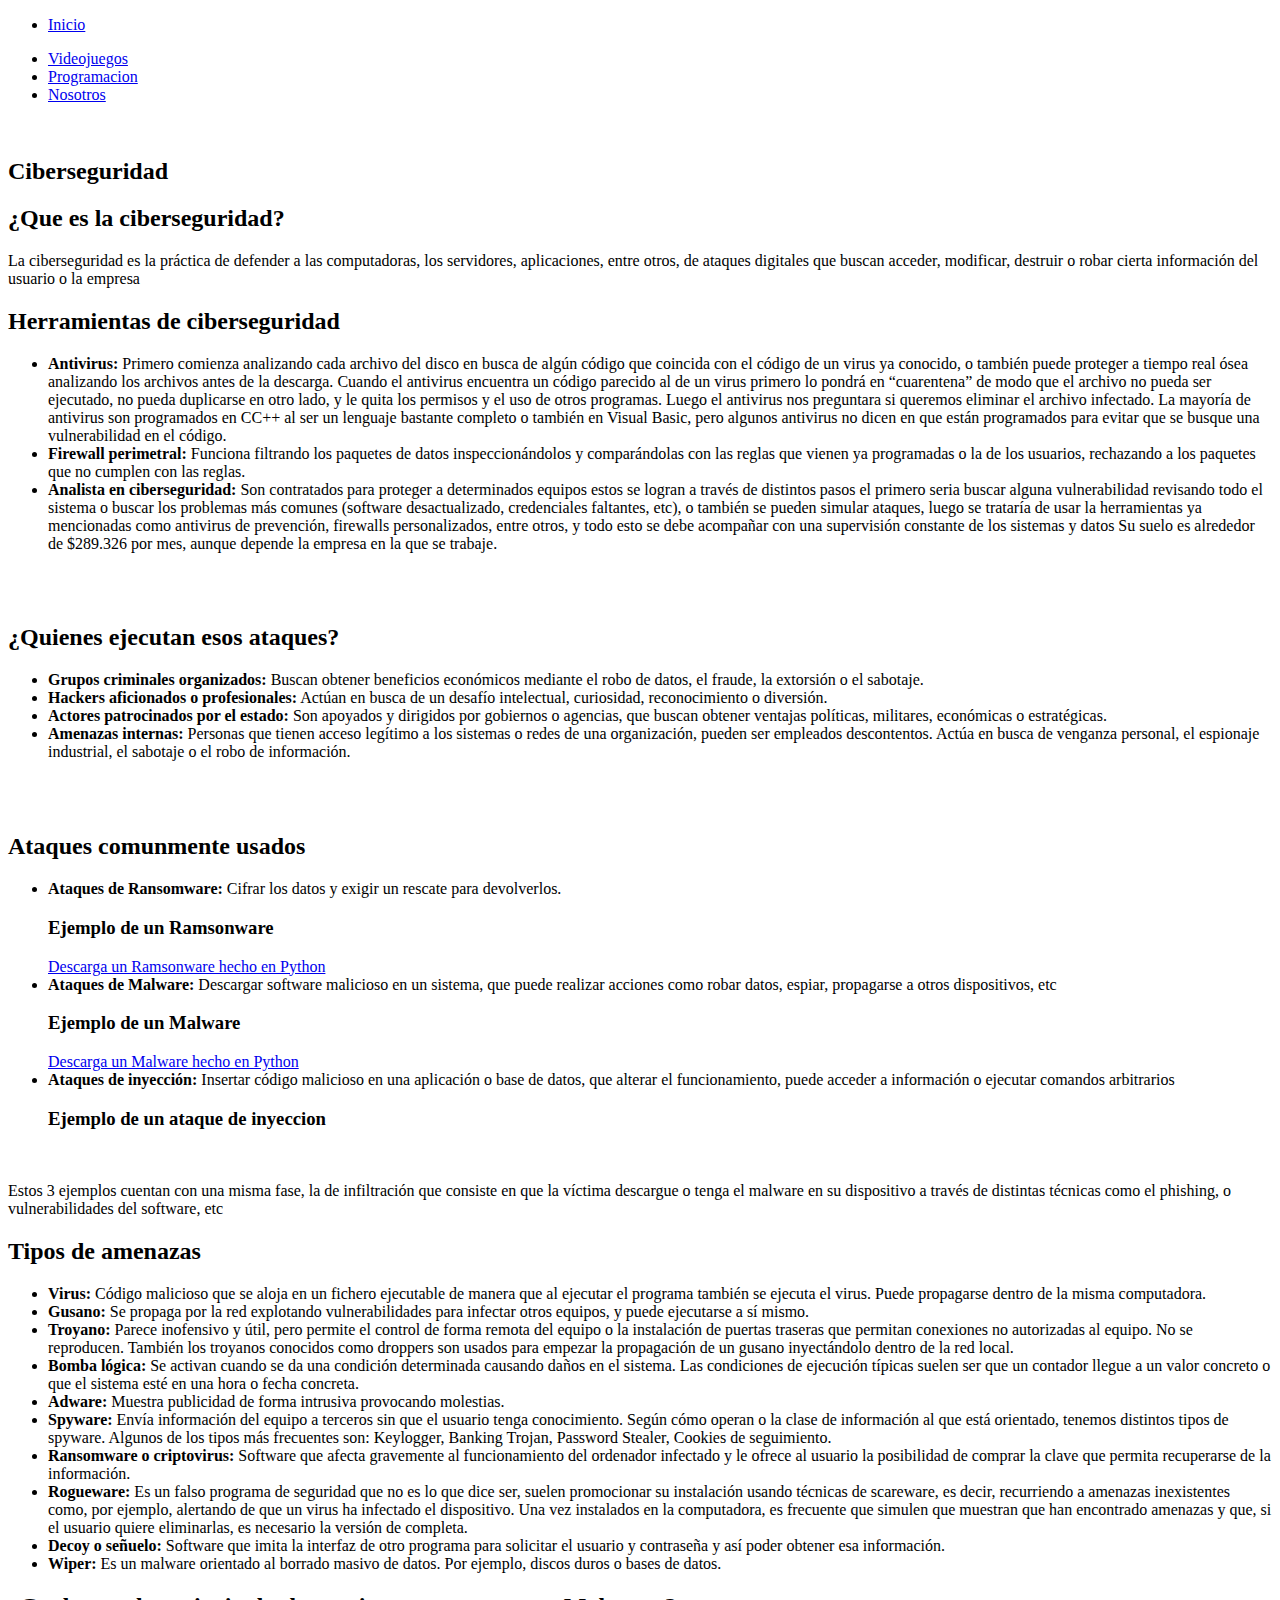
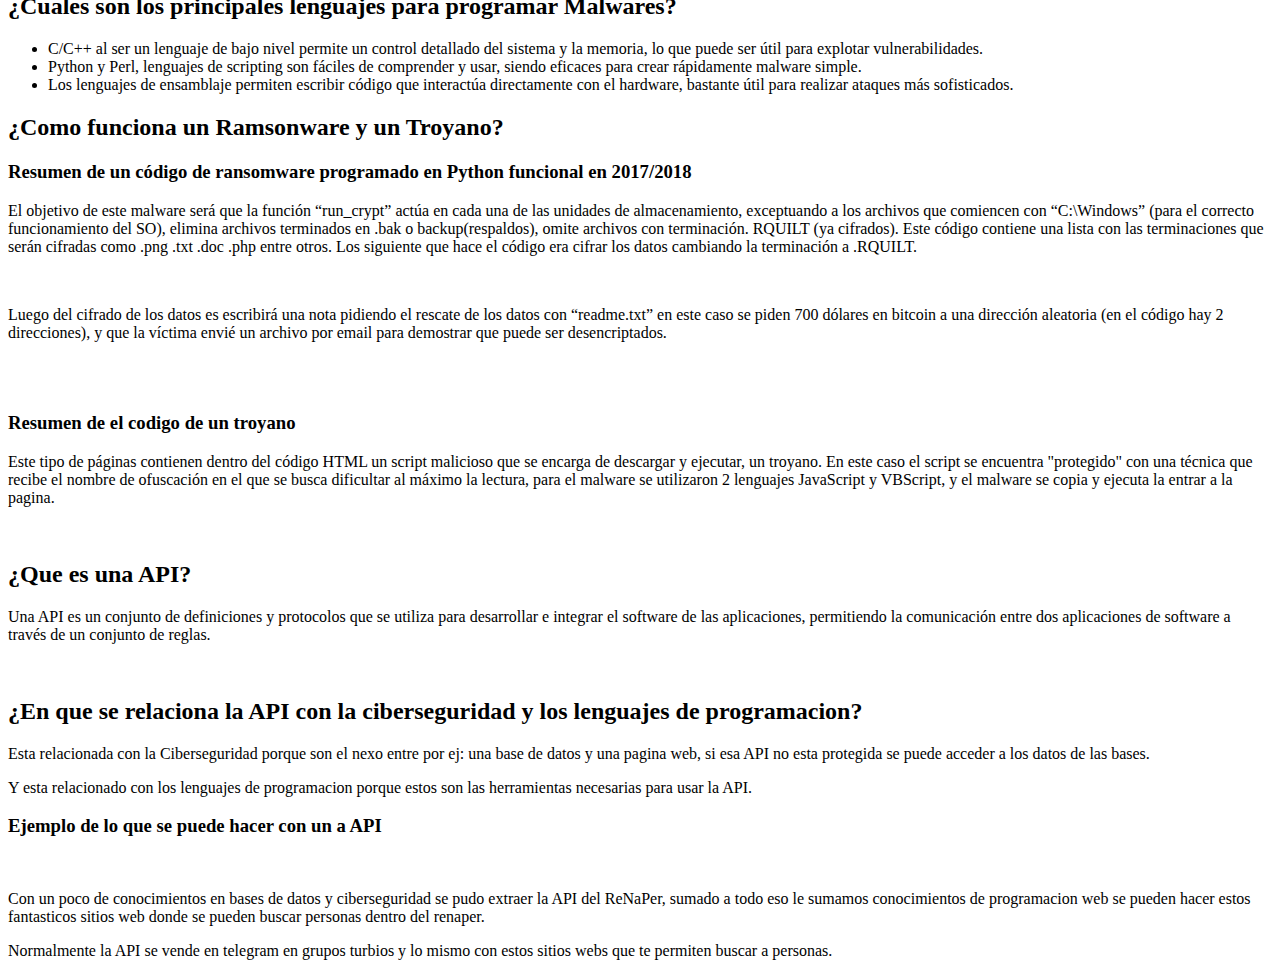
==== ciberseguridad.html @ cd1f02d5 "Add files via upload" ====
<!DOCTYPE html>
<html lang="es">
<head>
    <meta charset="UTF-8">
    <meta name="viewport" content="width=device-width, initial-scale=1.0">
    <link rel="stylesheet" href="css/ciberseguridad.css">
    <link rel="stylesheet" href="https://cdnjs.cloudflare.com/ajax/libs/font-awesome/5.15.3/css/all.min.css">
    <script src="https://code.jquery.com/jquery-3.6.0.min.js"></script>
    <link rel="shortcut icon" href="../img/web.png" type="image/x-icon">
    <title>Ciberseguridad</title>
</head>
<body>
    <nav class="navbar">
        <div class="navbar-left">
            <ul>
                <li class="menu-option-left"><a href="index.html">Inicio</a></li>
            </ul>
        </div>
        <div class="navbar-right">
            <ul class="menu-options">
                <li class="menu-option"><a href="videojuegos.html">Videojuegos</a></li>
                <li class="menu-option"><a href="programacion.html">Programacion</a></li>
                <li class="menu-option"><a href="nosotros.html">Nosotros</a></li>
            </ul>
        </div>
    </nav>

    <div class="container">
        <div class="left-image">
            <img src="img/ciberseguridad1000.gif" alt="">
        </div>
        <div class="content">
            <div class="left-aligned-text">
                <h2>Ciberseguridad</h2>
            </div>
        </div>
    </div>

    <div class="programacion-text">
        <div class="section">
            <h2>¿Que es la ciberseguridad?</h2>
            <p>La ciberseguridad es la práctica de defender a las computadoras, los
                servidores, aplicaciones, entre otros, de ataques digitales que buscan acceder,
                modificar, destruir o robar cierta información del usuario o la empresa</p>
        </div>

        <div class="section">
            <h2 class="section-title">Herramientas de ciberseguridad</h2>
            <div class="custom-list-container">
                <ul class="custom-list">
                    <li>
                        <span class="programmer-type"><strong>Antivirus:</strong></span>
                        <span class="programmer-description">Primero comienza analizando cada archivo del disco en busca de algún código que coincida con el código de un virus ya conocido, o también puede proteger a tiempo real ósea analizando los archivos antes de la descarga.</span>
                        <span class="programmer-description">Cuando el antivirus encuentra un código parecido al de un virus primero lo pondrá en “cuarentena” de modo que el archivo no pueda ser ejecutado, no pueda duplicarse en otro lado, y le quita los permisos y el uso de otros programas. Luego el antivirus nos preguntara si queremos eliminar el archivo infectado.</span>
                        <span class="programmer-description">La mayoría de antivirus son programados en CC++ al ser un lenguaje bastante completo o también en Visual Basic, pero algunos antivirus no dicen en que están programados para evitar que se busque una vulnerabilidad en el código.</span>
                    </li>
                    <li>
                        <span class="programmer-type"><strong>Firewall perimetral:</strong></span>
                        <span class="programmer-description">Funciona filtrando los paquetes de datos inspeccionándolos y comparándolas con las reglas que vienen ya programadas o la de los usuarios, rechazando a los paquetes que no cumplen con las reglas.</span>
                    </li>
                    <li>
                        <span class="programmer-type"><strong>Analista en ciberseguridad:</strong></span>
                        <span class="programmer-description">Son contratados para proteger a determinados equipos estos se logran a través de distintos pasos el primero seria buscar alguna vulnerabilidad revisando todo el sistema o buscar los problemas más comunes (software desactualizado, credenciales faltantes, etc), o también se pueden simular ataques, luego se trataría de usar la herramientas ya mencionadas como antivirus de prevención, firewalls personalizados, entre otros, y todo esto se debe acompañar con una supervisión constante de los sistemas y datos Su suelo es alrededor de $289.326 por mes, aunque depende la empresa en la que se trabaje.</span>
                    </li>
                </ul>
            </div>
            <br>
            <div class="meme">
                <img src="img/meme9.jpeg" alt="">
            </div>
        </div>

        <div class="section">
            <h2 class="section-title">¿Quienes ejecutan esos ataques?</h2>
            <div class="custom-list-container">
                <ul class="custom-list">
                    <li>
                        <span class="programmer-type"><strong>Grupos criminales organizados:</strong></span>
                        <span class="programmer-description">Buscan obtener beneficios económicos mediante el robo de datos, el fraude, la extorsión o el sabotaje.</span>
                    </li>
                    <li>
                        <span class="programmer-type"><strong>Hackers aficionados o profesionales:</strong></span>
                        <span class="programmer-description">Actúan en busca de un desafío intelectual, curiosidad, reconocimiento o diversión.</span>
                    </li>
                    <li>
                        <span class="programmer-type"><strong>Actores patrocinados por el estado:</strong></span>
                        <span class="programmer-description">Son apoyados y dirigidos por gobiernos o agencias, que buscan obtener ventajas políticas, militares, económicas o estratégicas.</span>
                    </li>
                    <li>
                        <span class="programmer-type"><strong>Amenazas internas:</strong></span>
                        <span class="programmer-description">Personas que tienen acceso legítimo a los sistemas o redes de una organización, pueden ser empleados descontentos. Actúa en busca de venganza personal, el espionaje industrial, el sabotaje o el robo de información.</span>
                    </li>
                </ul>
            </div>
            <br>
            <div class="meme">
                <img src="img/meme8.gif" alt="">
            </div>
        </div>
        
        <div class="section">
            <h2 class="section-title">Ataques comunmente usados</h2>
            <div class="custom-list-container">
                <ul class="custom-list">
                    <li>
                        <span class="programmer-type"><strong>Ataques de Ransomware:</strong></span>
                        <span class="programmer-description">Cifrar los datos y exigir un rescate para devolverlos.</span>
                        <br>
                        <h3>Ejemplo de un Ramsonware</h3>
                        <a href="virus/Ransomware.py" download>Descarga un Ramsonware hecho en Python</a>

                    </li>
                    <li>
                        <span class="programmer-type"><strong>Ataques de Malware:</strong></span>
                        <span class="programmer-description">Descargar software malicioso en un sistema, que puede realizar acciones como robar datos, espiar, propagarse a otros dispositivos, etc</span>
                        <br>
                        <h3>Ejemplo de un Malware</h3>
                        <a href="virus/Malware.py" download>Descarga un Malware hecho en Python</a>
                    </li>
                    <li>
                        <span class="programmer-type"><strong>Ataques de inyección:</strong></span>
                        <span class="programmer-description">Insertar código malicioso en una aplicación o base de datos, que alterar el funcionamiento, puede acceder a información o ejecutar comandos arbitrarios</span>
                        <br>
                        <div class="asa">
                        <h3>Ejemplo de un ataque de inyeccion</h3>
                        <img src="img/ciberseguridad2.jpg" alt="">
                        </div>
                    </li>
                </ul>
                <p>Estos 3 ejemplos cuentan con una misma fase, la de infiltración que consiste en que la víctima descargue o tenga el malware en su dispositivo a través de distintas técnicas como el phishing, o vulnerabilidades del software, etc</p>
            </div>
        </div>
    
        <div class="section">
            <h2 class="section-title">Tipos de amenazas</h2>
            <div class="custom-list-container">
                <ul class="custom-list">
                    <li>
                        <span class="programmer-type"><strong>Virus:</strong></span>
                        <span class="programmer-description">Código malicioso que se aloja en un fichero ejecutable de manera que al ejecutar el programa también se ejecuta el virus. Puede propagarse dentro de la misma computadora.</span>
                    </li>
                    <li>
                        <span class="programmer-type"><strong>Gusano:</strong></span>
                        <span class="programmer-description">Se propaga por la red explotando vulnerabilidades para infectar otros equipos, y puede ejecutarse a sí mismo.</span>
                    </li>
                    <li>
                        <span class="programmer-type"><strong>Troyano:</strong></span>
                        <span class="programmer-description">Parece inofensivo y útil, pero permite el control de forma remota del equipo o la instalación de puertas traseras que permitan conexiones no autorizadas al equipo. No se reproducen. También los troyanos conocidos como droppers son usados para empezar la propagación de un gusano inyectándolo dentro de la red local.</span>
                    </li>
                    <li>
                        <span class="programmer-type"><strong>Bomba lógica:</strong></span>
                        <span class="programmer-description">Se activan cuando se da una condición determinada causando daños en el sistema. Las condiciones de ejecución típicas suelen ser que un contador llegue a un valor concreto o que el sistema esté en una hora o fecha concreta.</span>
                    </li>
                    <li>
                        <span class="programmer-type"><strong>Adware:</strong></span>
                        <span class="programmer-description">Muestra publicidad de forma intrusiva provocando molestias.</span>
                    </li>
                    <li>
                        <span class="programmer-type"><strong>Spyware:</strong></span>
                        <span class="programmer-description">Envía información del equipo a terceros sin que el usuario tenga conocimiento. Según cómo operan o la clase de información al que está orientado, tenemos distintos tipos de spyware. Algunos de los tipos más frecuentes son: Keylogger, Banking Trojan, Password Stealer, Cookies de seguimiento.</span>
                    </li>
                    <li>
                        <span class="programmer-type"><strong>Ransomware o criptovirus:</strong></span>
                        <span class="programmer-description">Software que afecta gravemente al funcionamiento del ordenador infectado y le ofrece al usuario la posibilidad de comprar la clave que permita recuperarse de la información.</span>
                    </li>
                    <li>
                        <span class="programmer-type"><strong>Rogueware:</strong></span>
                        <span class="programmer-description">Es un falso programa de seguridad que no es lo que dice ser, suelen promocionar su instalación usando técnicas de scareware, es decir, recurriendo a amenazas inexistentes como, por ejemplo, alertando de que un virus ha infectado el dispositivo. Una vez instalados en la computadora, es frecuente que simulen que muestran que han encontrado amenazas y que, si el usuario quiere eliminarlas, es necesario la versión de completa.</span>
                    </li>
                    <li>
                        <span class="programmer-type"><strong>Decoy o señuelo:</strong></span>
                        <span class="programmer-description">Software que imita la interfaz de otro programa para solicitar el usuario y contraseña y así poder obtener esa información.</span>
                    </li>
                    <li>
                        <span class="programmer-type"><strong>Wiper:</strong></span>
                        <span class="programmer-description">Es un malware orientado al borrado masivo de datos. Por ejemplo, discos duros o bases de datos.</span>
                    </li>
                </ul>
            </div>
        </div>


        <div class="section">
            <h2 class="section-title">¿Cuales son los principales lenguajes para programar Malwares?</h2>
            <div class="custom-list-container">
                <ul class="custom-list">
                    <li>
                        <span class="programmer-description">C/C++ al ser un lenguaje de bajo nivel permite un control detallado del sistema y la memoria, lo que puede ser útil para explotar vulnerabilidades.</span>
                    </li>
                    <li>
                        <span class="programmer-description">Python y Perl, lenguajes de scripting son fáciles de comprender y usar, siendo eficaces para crear rápidamente malware simple.</span>
                    </li>
                    <li>
                        <span class="programmer-description">Los lenguajes de ensamblaje permiten escribir código que interactúa directamente con el hardware, bastante útil para realizar ataques más sofisticados.</span>
                    </li>
                </ul>
            </div>
        </div>

        <div class="section">
            <h2 class="section-title">¿Como funciona un Ramsonware y un Troyano?</h2>
            <h3>Resumen de un código de ransomware programado en Python funcional en 2017/2018</h3>
            <p>El objetivo de este malware será que la función “run_crypt” actúa en cada una de las unidades de almacenamiento, exceptuando a los archivos que comiencen con “C:\Windows” (para el correcto funcionamiento del SO), elimina archivos terminados en .bak o backup(respaldos), omite archivos con terminación. RQUILT (ya cifrados). Este código contiene una lista con las terminaciones que serán cifradas como .png .txt .doc .php entre otros. Los siguiente que hace el código era cifrar los datos cambiando la terminación a .RQUILT.</p>
                <div class="hola">
                    <img src="img/4.jpg" alt="">
                    <img src="img/3.jpg" alt="">
                </div>
                <p>Luego del cifrado de los datos es escribirá una nota pidiendo el rescate de los datos con “readme.txt” en este caso se piden 700 dólares en bitcoin a una dirección aleatoria (en el código hay 2 direcciones), y que la víctima envié un archivo por email para demostrar que puede ser desencriptados.</p>
                <div class="hola">
                    <img src="img/2.jpg" alt="">
                </div>
            <br>
            <h3>Resumen de el codigo de un troyano</h3>
            <p>Este tipo de páginas contienen dentro del código HTML un script malicioso que se encarga de descargar y ejecutar, un troyano. En este caso el script se encuentra "protegido" con una técnica que recibe el nombre de ofuscación en el que se busca dificultar al máximo la lectura, para el malware se utilizaron 2 lenguajes JavaScript y VBScript, y el malware se copia y ejecuta la entrar a la pagina.</p>
            <div class="hola">
                <img src="img/1.jpg" alt="">
            </div>
        </div>

 
        <div class="section">
            <h2>¿Que es una API?</h2>
            <p>Una API es un conjunto de definiciones y protocolos que se utiliza para desarrollar e integrar el software de las aplicaciones, permitiendo la comunicación entre dos aplicaciones de software a través de un conjunto de reglas.</p>
            <div class="asa">
                <img src="img/ciberseguridad4.png" alt="">
            </div>
        </div>

        <div class="section">
            <h2>¿En que se relaciona la API con la ciberseguridad y los lenguajes de programacion?</h2>
            <p>Esta relacionada con la Ciberseguridad porque son el nexo entre por ej: una base de datos y una pagina web, si esa API no esta protegida se puede acceder a los datos de las bases.</p>
            <p>Y esta relacionado con los lenguajes de programacion porque estos son las herramientas necesarias para usar la API.</p>
            
            <div class="asa">
                <h3>Ejemplo de lo que se puede hacer con un a API</h3>
                <img src="img/ciberseguridad4.jpg" alt="">
                <p>Con un poco de conocimientos en bases de datos y ciberseguridad se pudo extraer la API del ReNaPer, sumado a todo eso le sumamos conocimientos de programacion web se pueden hacer estos fantasticos sitios web donde se pueden buscar personas dentro del renaper.</p>
                <p>Normalmente la API se vende en telegram en grupos turbios y lo mismo con estos sitios webs que te permiten buscar a personas.</p>
            </div>
        </div>
    </div>
</body>
</html>
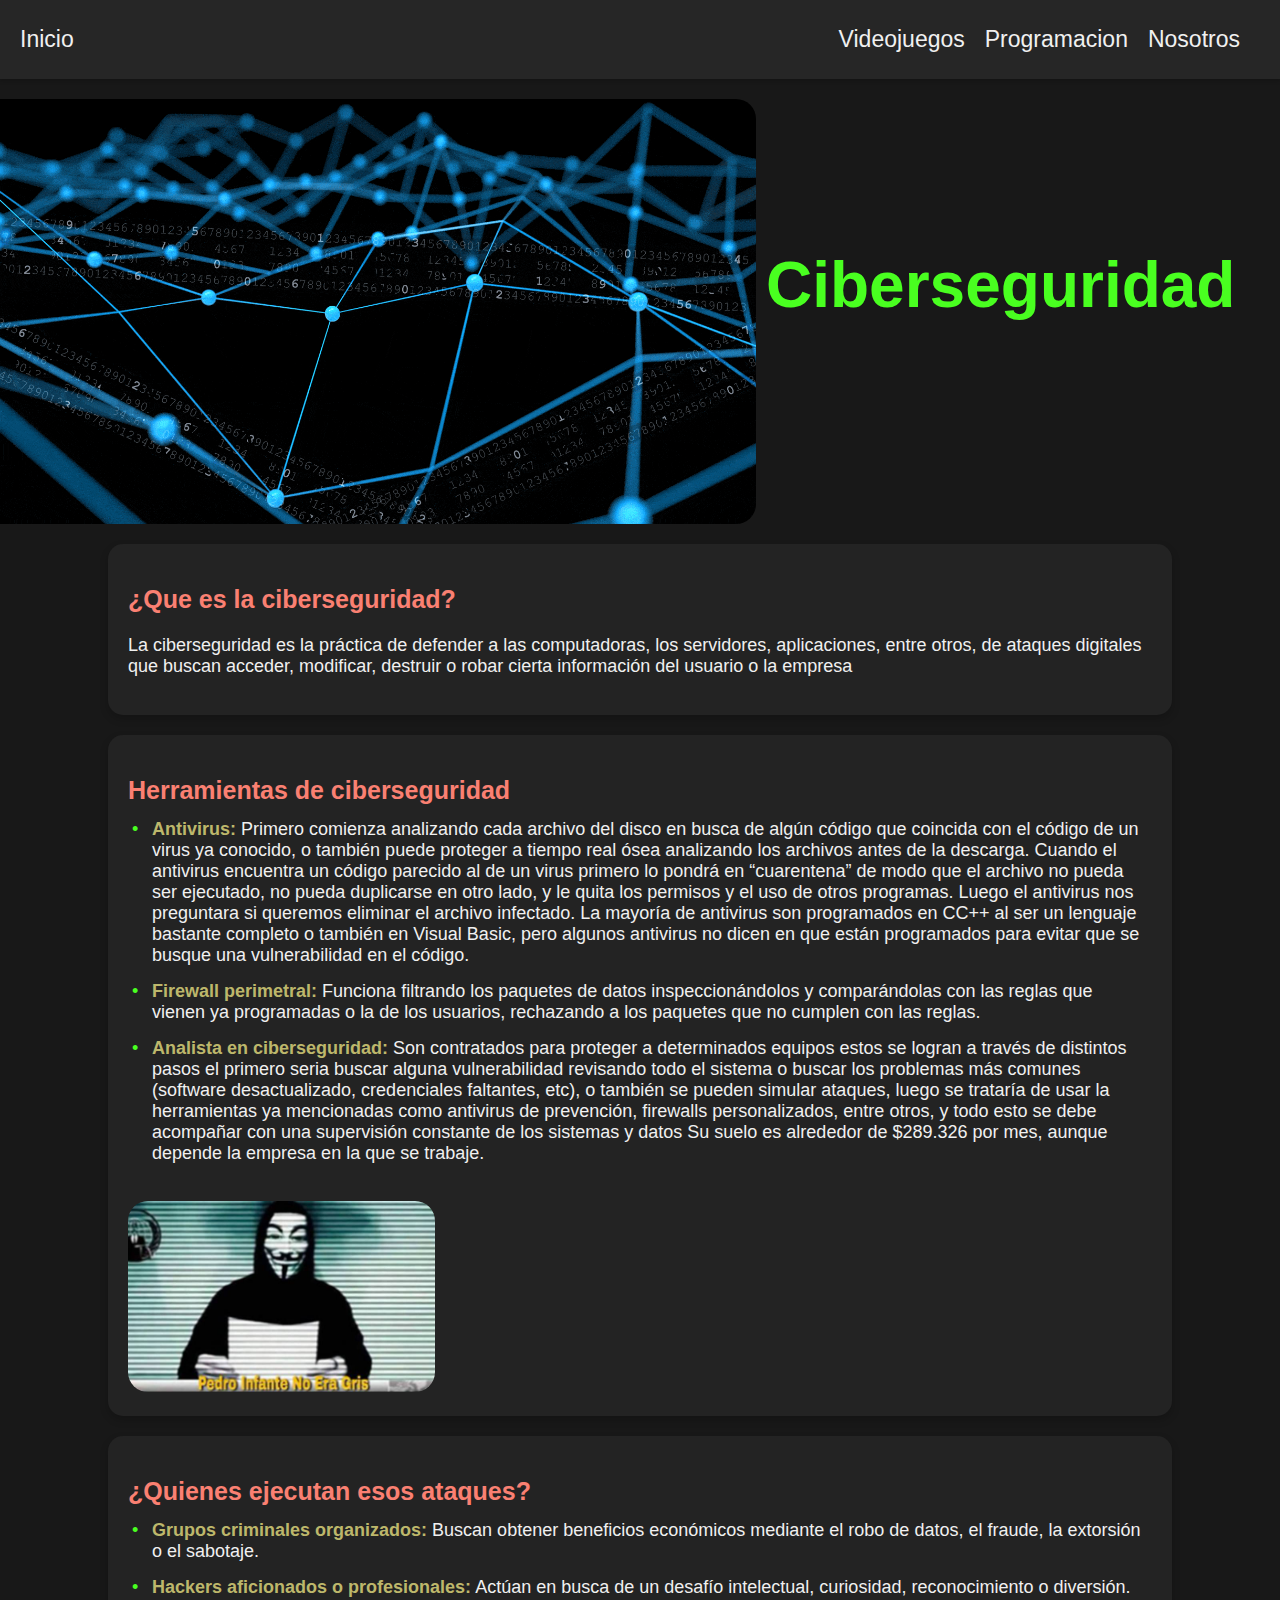
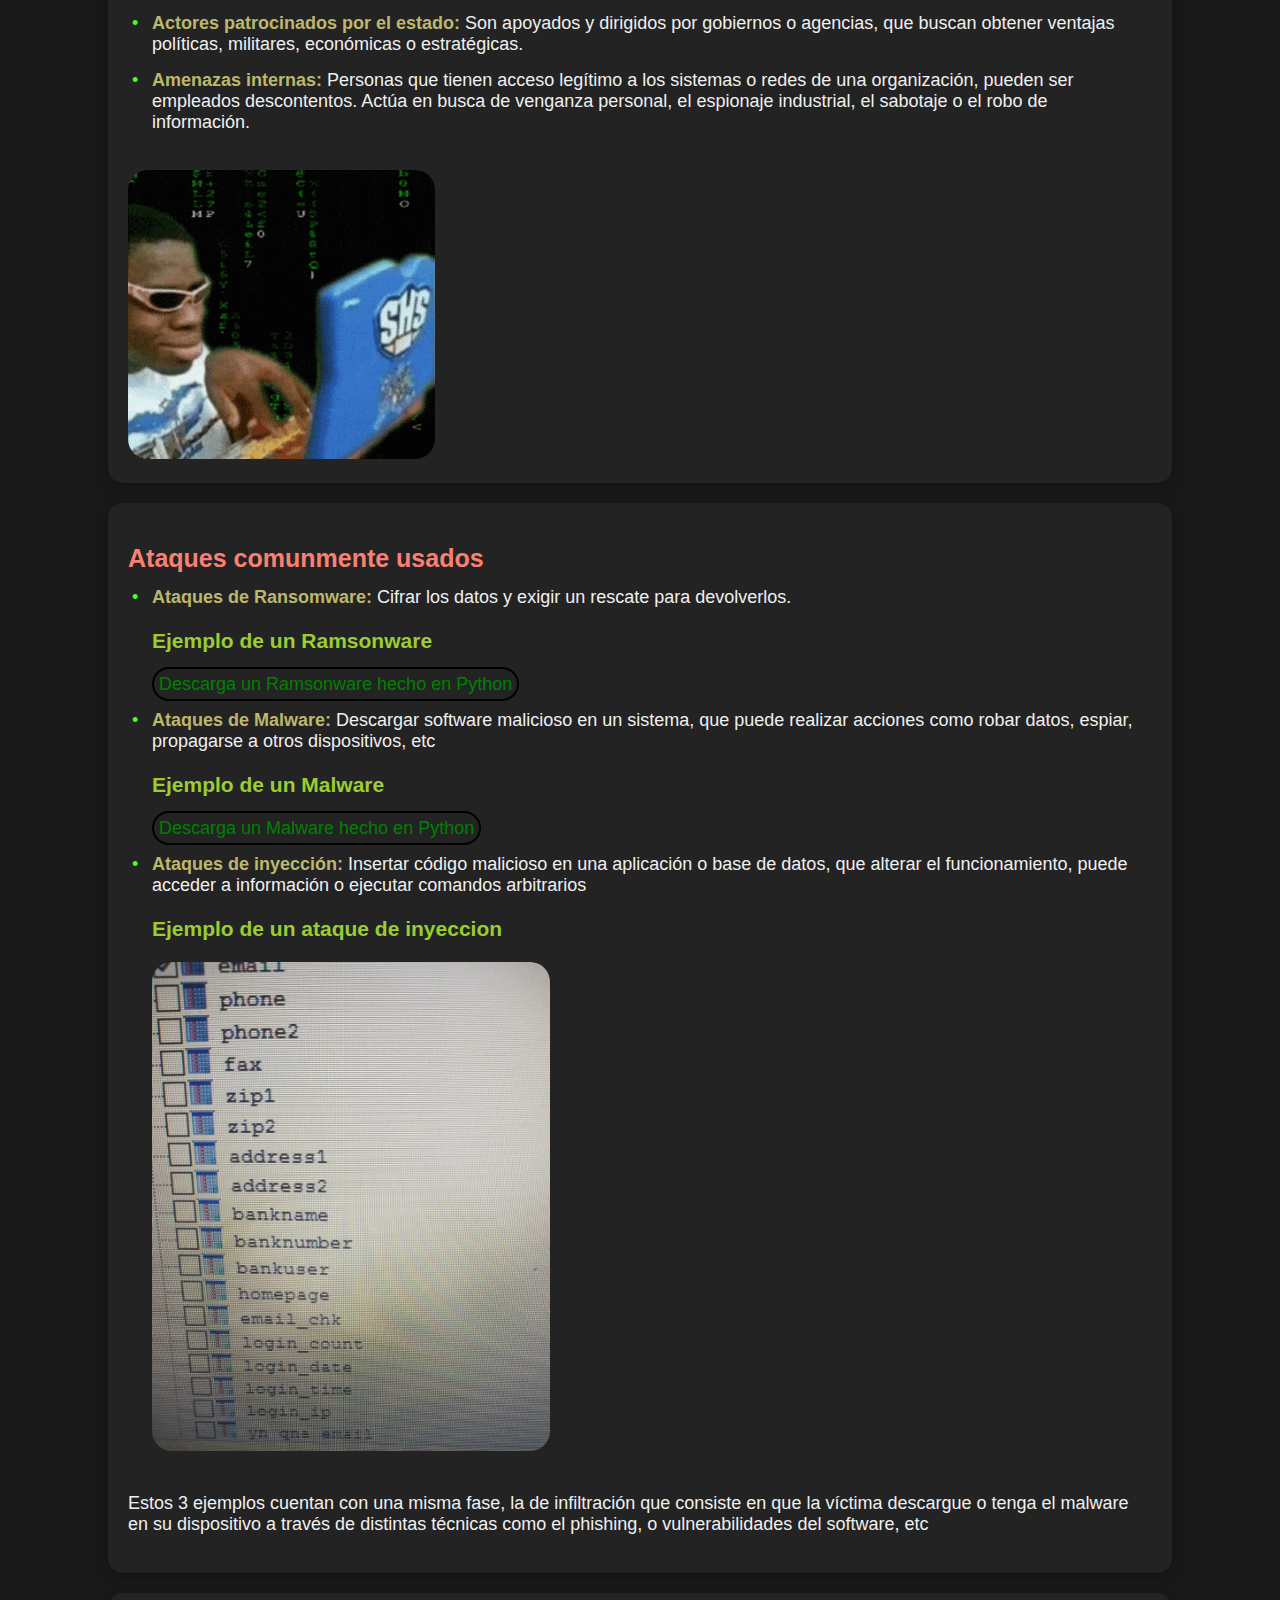
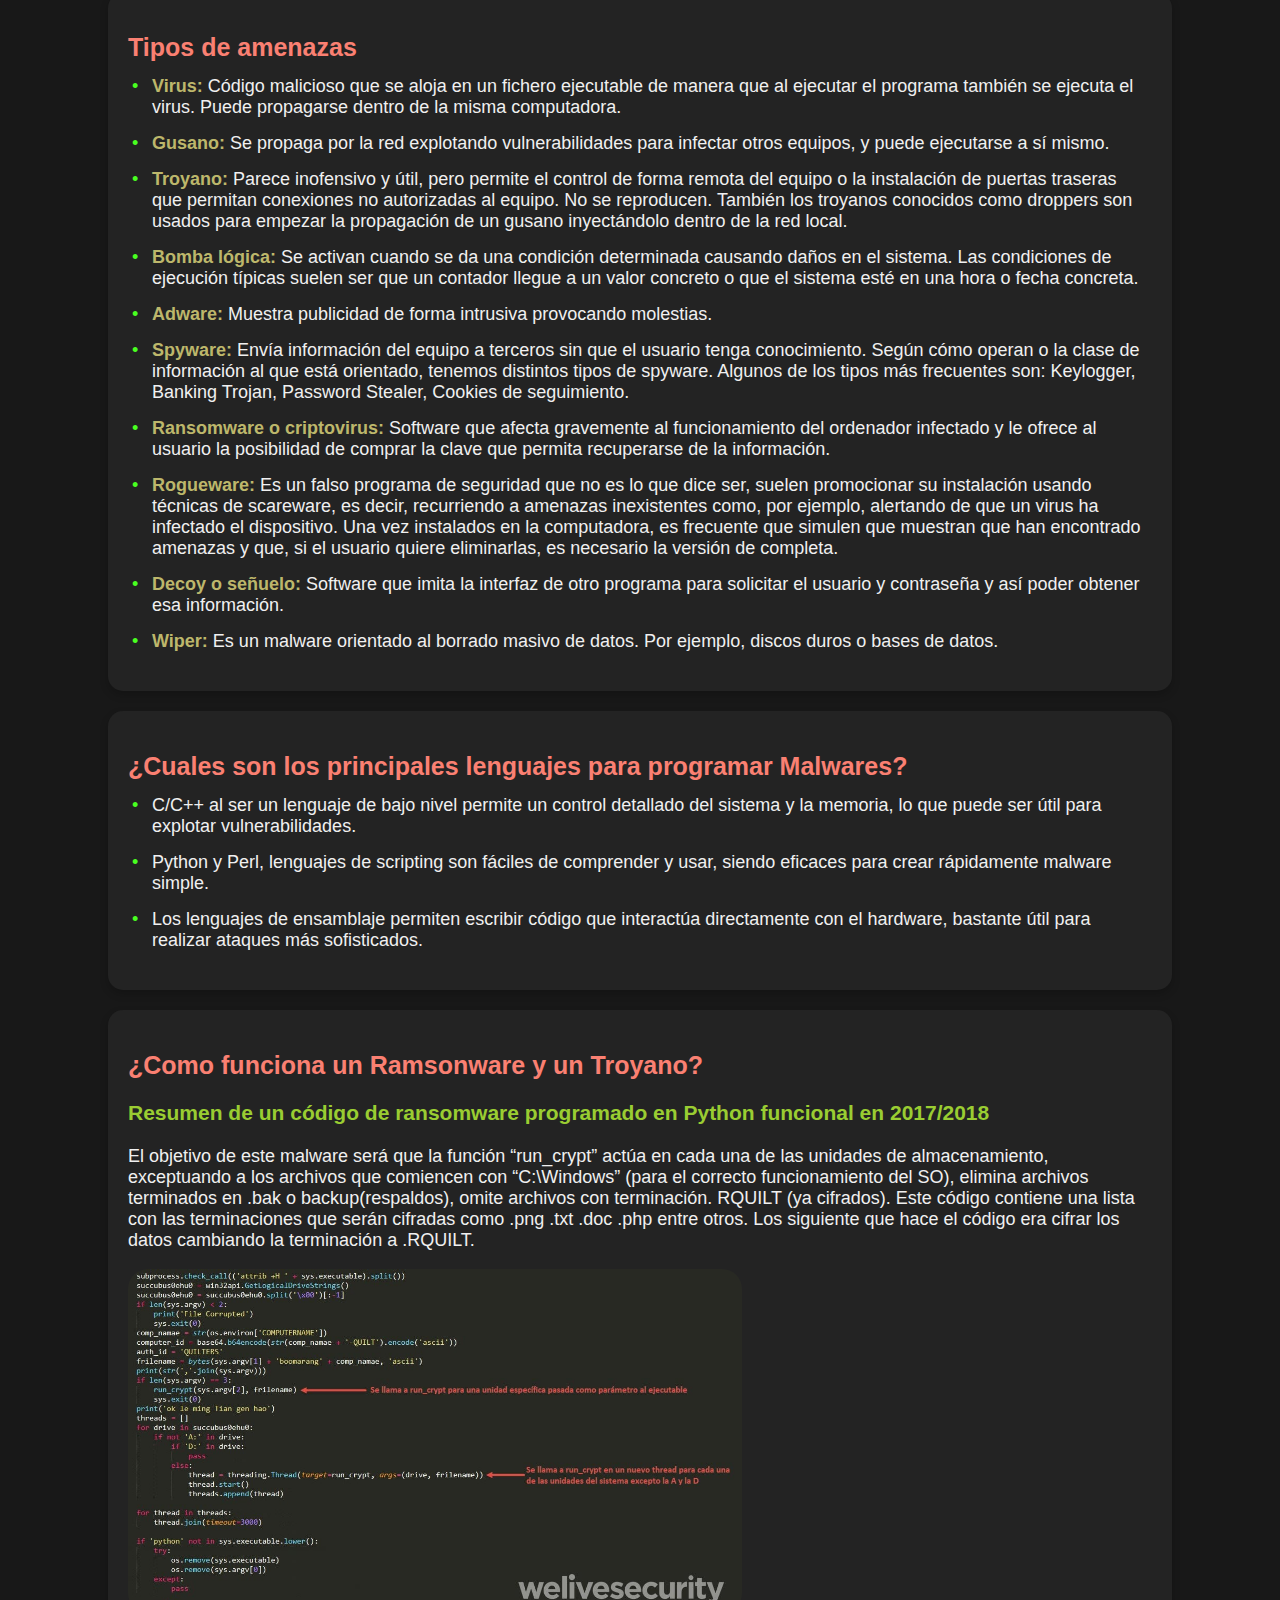
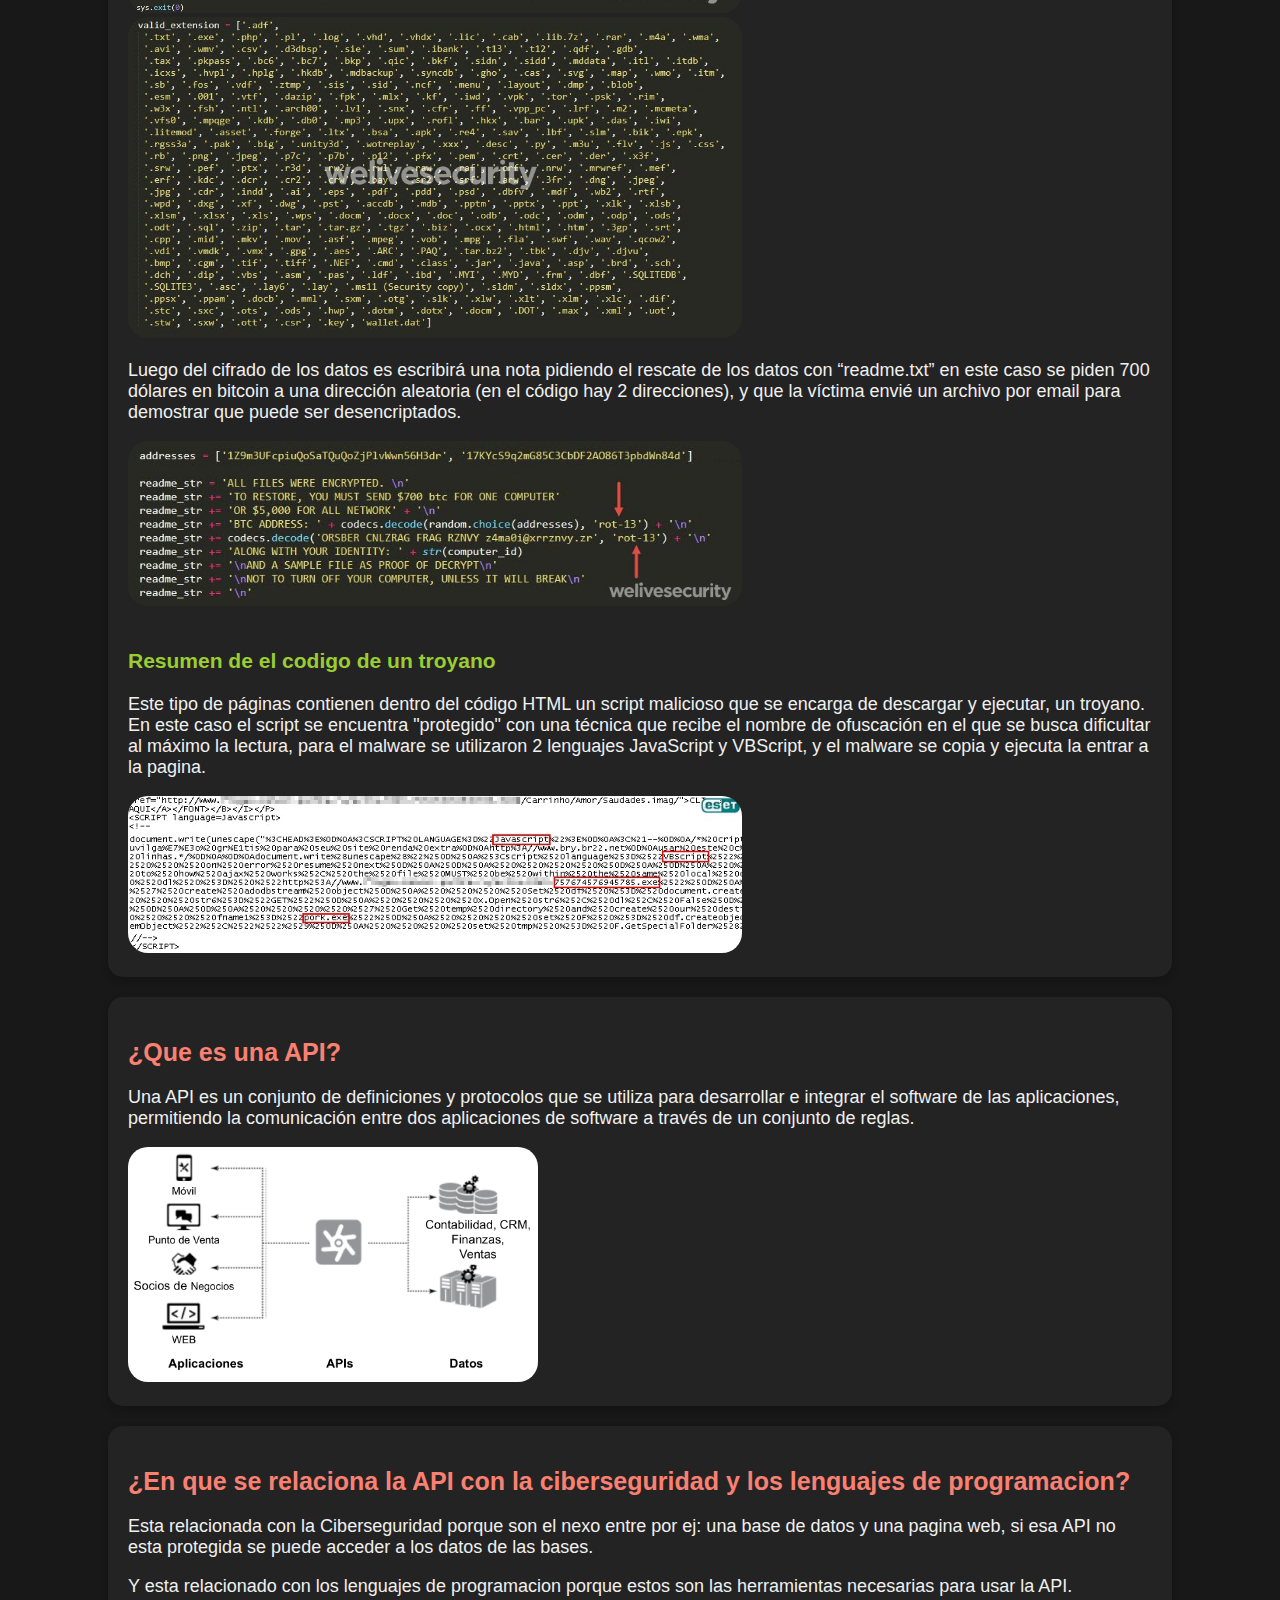
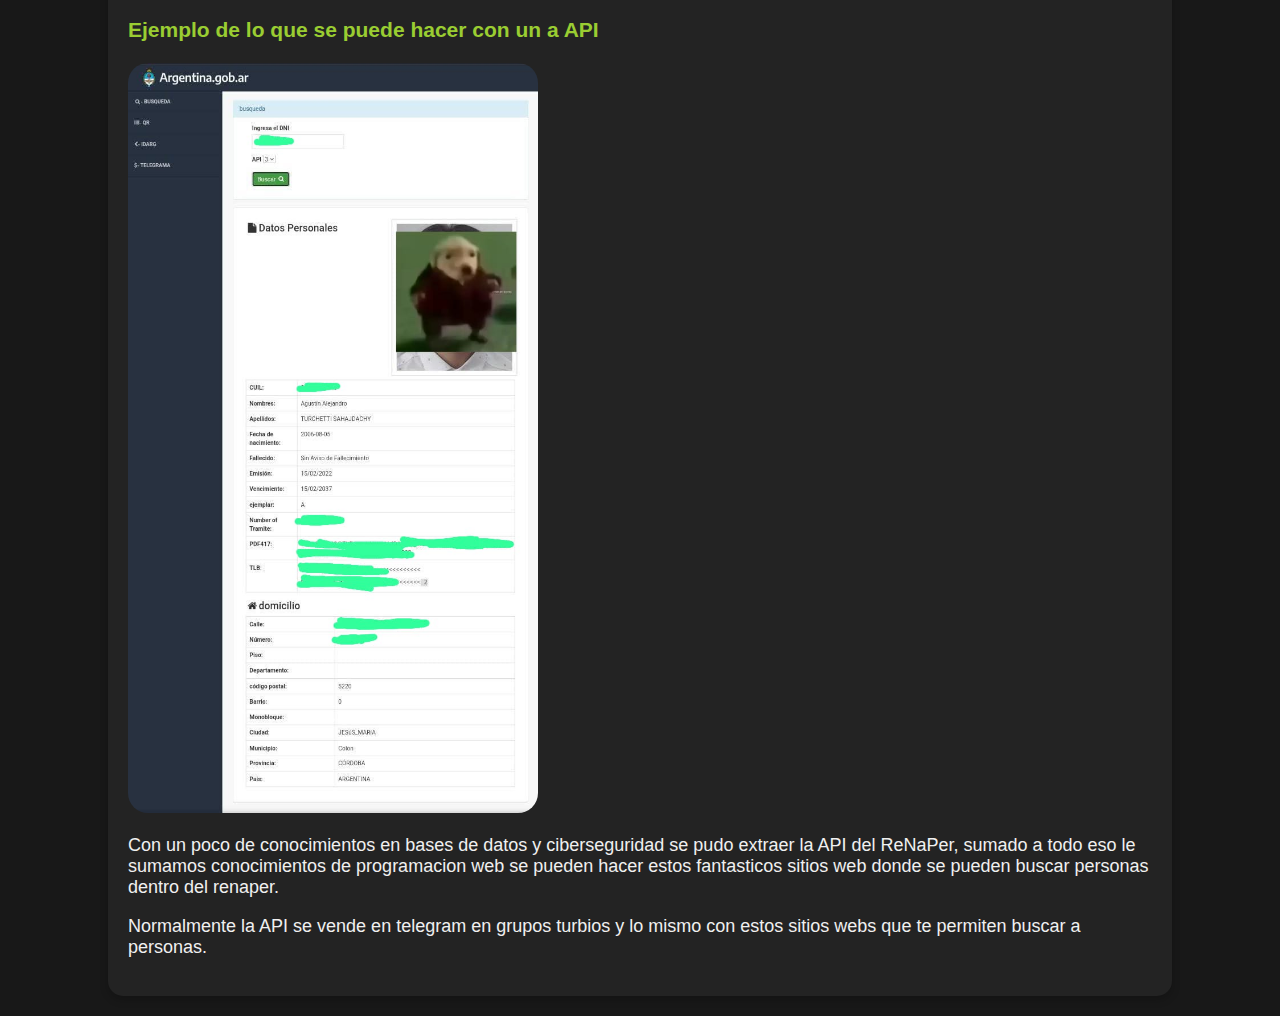
==== commit 067c173b: "Add files via upload" ====
--- a/ciberseguridad.html
+++ b/ciberseguridad.html
@@ -4,6 +4,7 @@
     <meta charset="UTF-8">
     <meta name="viewport" content="width=device-width, initial-scale=1.0">
     <link rel="stylesheet" href="css/ciberseguridad.css">
+    <link rel="stylesheet" href="css/css-gen.css">
     <link rel="stylesheet" href="https://cdnjs.cloudflare.com/ajax/libs/font-awesome/5.15.3/css/all.min.css">
     <script src="https://code.jquery.com/jquery-3.6.0.min.js"></script>
     <link rel="shortcut icon" href="../img/web.png" type="image/x-icon">
@@ -240,4 +241,5 @@
         </div>
     </div>
 </body>
+<script src="js/script-bloq.js"></script>
 </html>--- a/css/ciberseguridad.css
+++ b/css/ciberseguridad.css
@@ -0,0 +1,234 @@
+body {
+    font-family: 'Orbitron', sans-serif;
+    margin: 0;
+    padding: 0;
+    background-color: #181818;
+    color: #f0f0f0;
+}
+  
+body p{
+    font-size: 18px;
+}
+
+body li{
+    font-size: 18px;
+}
+
+.navbar {
+    background-color: #262626;
+    display: flex;
+    justify-content: space-between;
+    align-items: center;
+    padding: 10px 20px;
+    box-shadow: 0px 2px 4px rgba(0, 0, 0, 0.2);
+    margin-bottom: 20px;
+}
+
+.navbar-left ul {
+    list-style: none;
+    padding: 0;
+    display: flex;
+    flex-direction: row;
+    font-weight: 400;
+    }
+
+.navbar-left li {
+    margin-right: 20px;
+}
+
+.navbar-left a {
+    text-decoration: none;
+    color: #f0f0f0;
+    font-size: 23px;
+    transition: color 0.3s ease;
+}
+
+.navbar-left a:hover {
+    color: #49FF20;
+}
+
+.navbar-right ul {
+    list-style: none;
+    padding: 0;
+    display: flex;
+    flex-direction: row;
+    font-weight: 400;
+}
+
+.navbar-right li {
+    margin-right: 20px;
+}
+
+.navbar-right a {
+    text-decoration: none;
+    color: #f0f0f0;
+    font-size: 23px;
+    transition: color 0.3s ease;
+}
+
+.navbar-right a:hover {
+    color: #49FF20;
+}
+
+@font-face {
+    font-family: 'Orbitron';
+    src: url('../font/Orbitron-VariableFont_wght.ttf') format('truetype');
+    }
+
+.container {
+    display: flex;
+    flex-direction: row;
+    justify-content: center;
+    align-items: center;
+    overflow: hidden;
+    height: 100%;
+}
+
+.left-image img {
+    width: 100%;
+    max-width: 100%;
+    height: auto;
+    border-top-right-radius: 20px;
+    border-bottom-right-radius: 20px;
+    border-top-left-radius: 0;
+    border-bottom-left-radius: 0;
+    height: 100%;
+    }
+
+.left-image {
+    flex: 60%;
+    height: auto;
+    display: flex;
+    align-items: center;
+    height: 100%;
+}
+
+.content {
+    flex: 40%;
+    padding: 10px;
+    display: flex;
+    flex-direction: column;
+    text-align: center;
+    max-width: 60%;
+    margin: 0 auto;
+    height: 100%;
+}
+
+.left-aligned-text {
+    display: flex;
+    flex-direction: column;
+    align-items: flex-start;
+    text-align: left;
+    flex: 1;
+    height: 100%;
+}
+
+.left-aligned-text h2 {
+    font-size: 5vw;
+    color: #49FF20;
+    margin-top: 0vw;
+}
+
+.section {
+    background-color: #232323;
+    border-radius: 15px;
+    margin: 20px auto;
+    padding: 20px;
+    box-shadow: 0 4px 8px 0 rgba(0, 0, 0, 0.2);
+    max-width: 80%;
+    width: 100%;
+    counter-reset: programming-counter;
+}
+
+.section h2{
+    color: salmon;
+    font-size: 25px;
+    }
+
+.section h3{
+    color: yellowgreen;
+    font-size: 21px;
+}
+
+.section-title {
+    font-size: 24px;
+    color: #49FF20;
+    margin-bottom: 10px;
+}
+
+.custom-list {
+    list-style: none;
+    padding: 4px;
+    margin: 0;
+    margin-left: 20px;
+}
+
+.custom-list li {
+    color: #f0f0f0;
+    margin-bottom: 15px;
+    position: relative;
+}
+
+.custom-list li::before {
+    content: "\2022";
+    color: #49FF20;
+    font-size: 18px;
+    position: absolute;
+    left: -20px;
+    }
+
+.custom-list a{
+    text-decoration: none;
+    color: green;
+    border: 2px solid black;
+    border-radius: 20px;
+    padding: 5px;
+}
+
+.section strong {
+color: darkkhaki;
+}
+
+.meme img{
+    width: 30%;
+    max-width: 100%;
+    height: auto;
+    border-top-right-radius: 20px;
+    border-bottom-right-radius: 20px;
+    border-top-left-radius: 20px;
+    border-bottom-left-radius: 20px;
+    height: 100%;
+}
+
+.asa img{
+    width: 40%;
+    max-width: 100%;
+    height: auto;
+    border-top-right-radius: 20px;
+    border-bottom-right-radius: 20px;
+    border-top-left-radius: 20px;
+    border-bottom-left-radius: 20px;
+    height: 100%;
+}
+
+.asd img{
+    width: 100%;
+    max-width: 100%;
+    height: auto;
+    border-top-right-radius: 20px;
+    border-bottom-right-radius: 20px;
+    border-top-left-radius: 20px;
+    border-bottom-left-radius: 20px;
+    height: 100%;
+}
+
+.hola img{
+    width: 60%;
+    max-width: 100%;
+    height: auto;
+    border-top-right-radius: 20px;
+    border-bottom-right-radius: 20px;
+    border-top-left-radius: 20px;
+    border-bottom-left-radius: 20px;
+    height: 100%;
+}--- a/css/css-gen.css
+++ b/css/css-gen.css
@@ -0,0 +1,10 @@
+body {
+    -webkit-user-select: none;
+    -moz-user-select: none;
+    -ms-user-select: none;
+    user-select: none;
+}
+
+img {
+    pointer-events: none;
+}